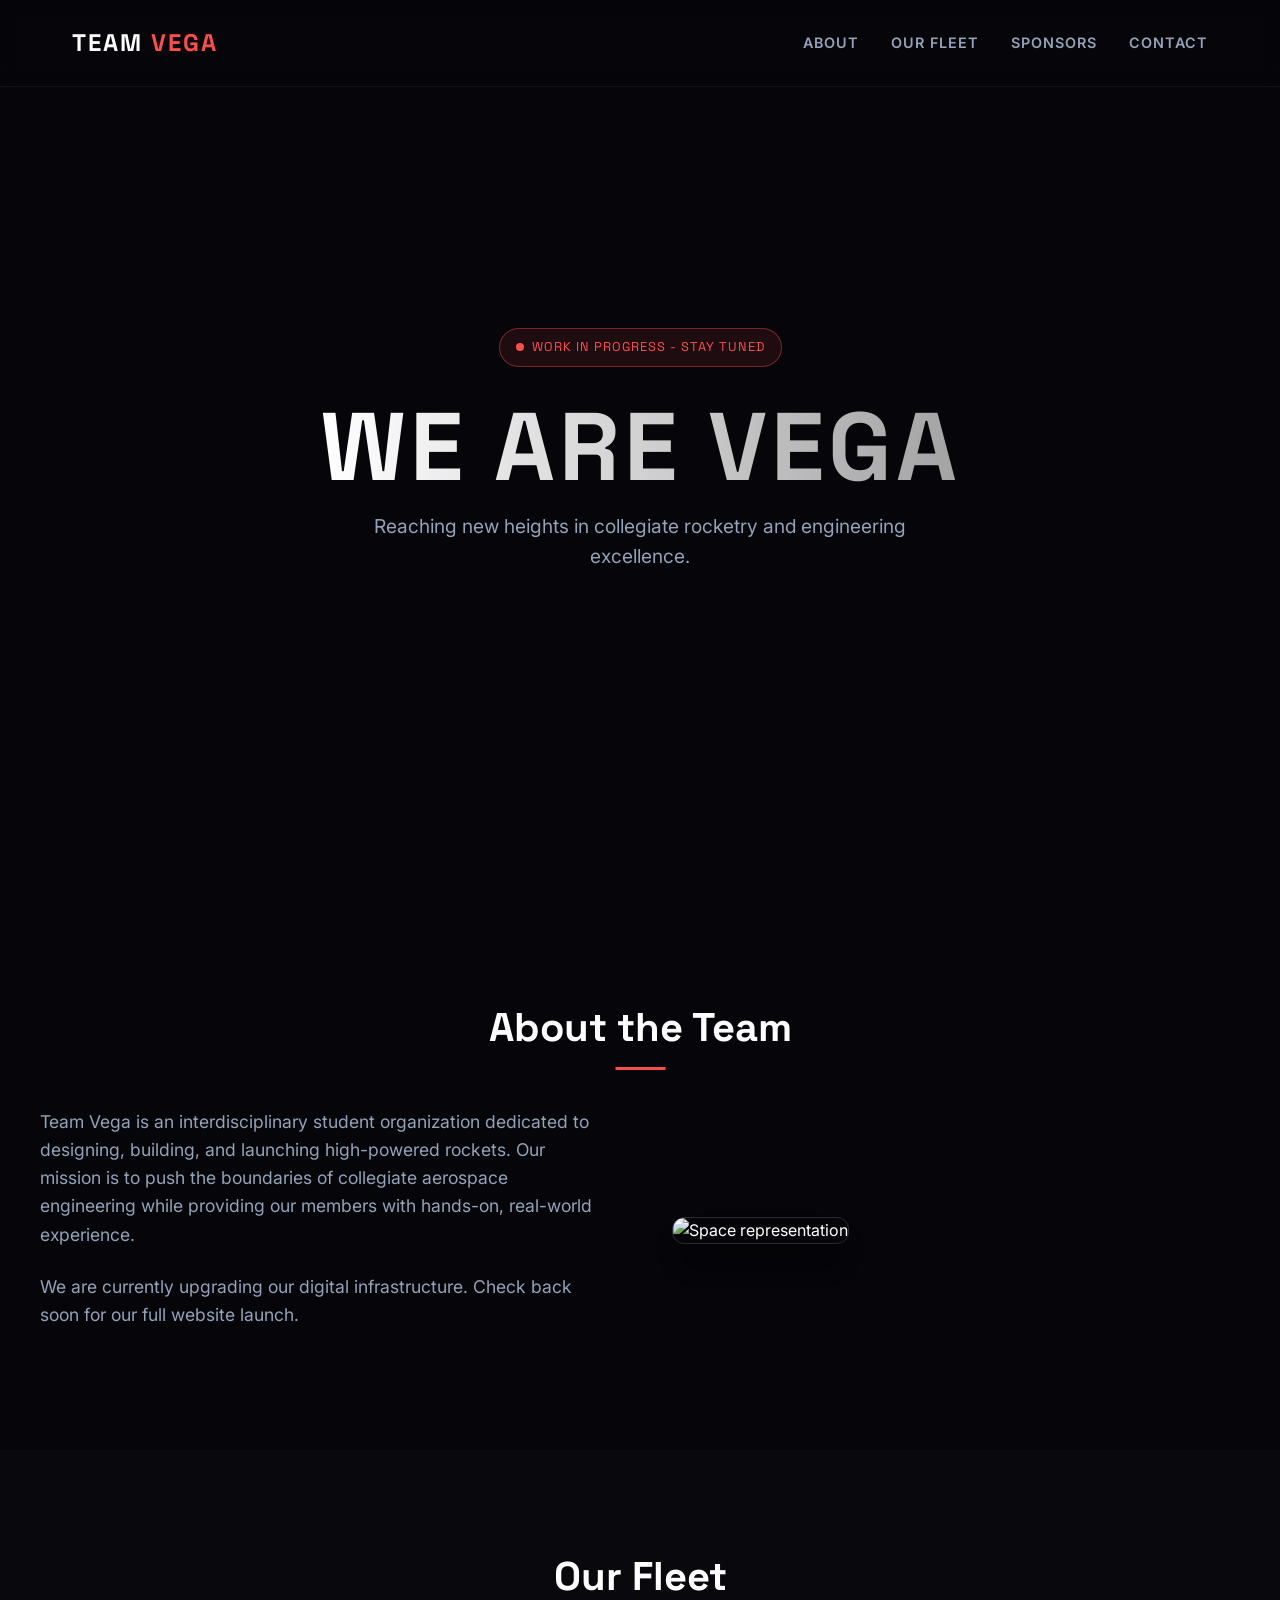
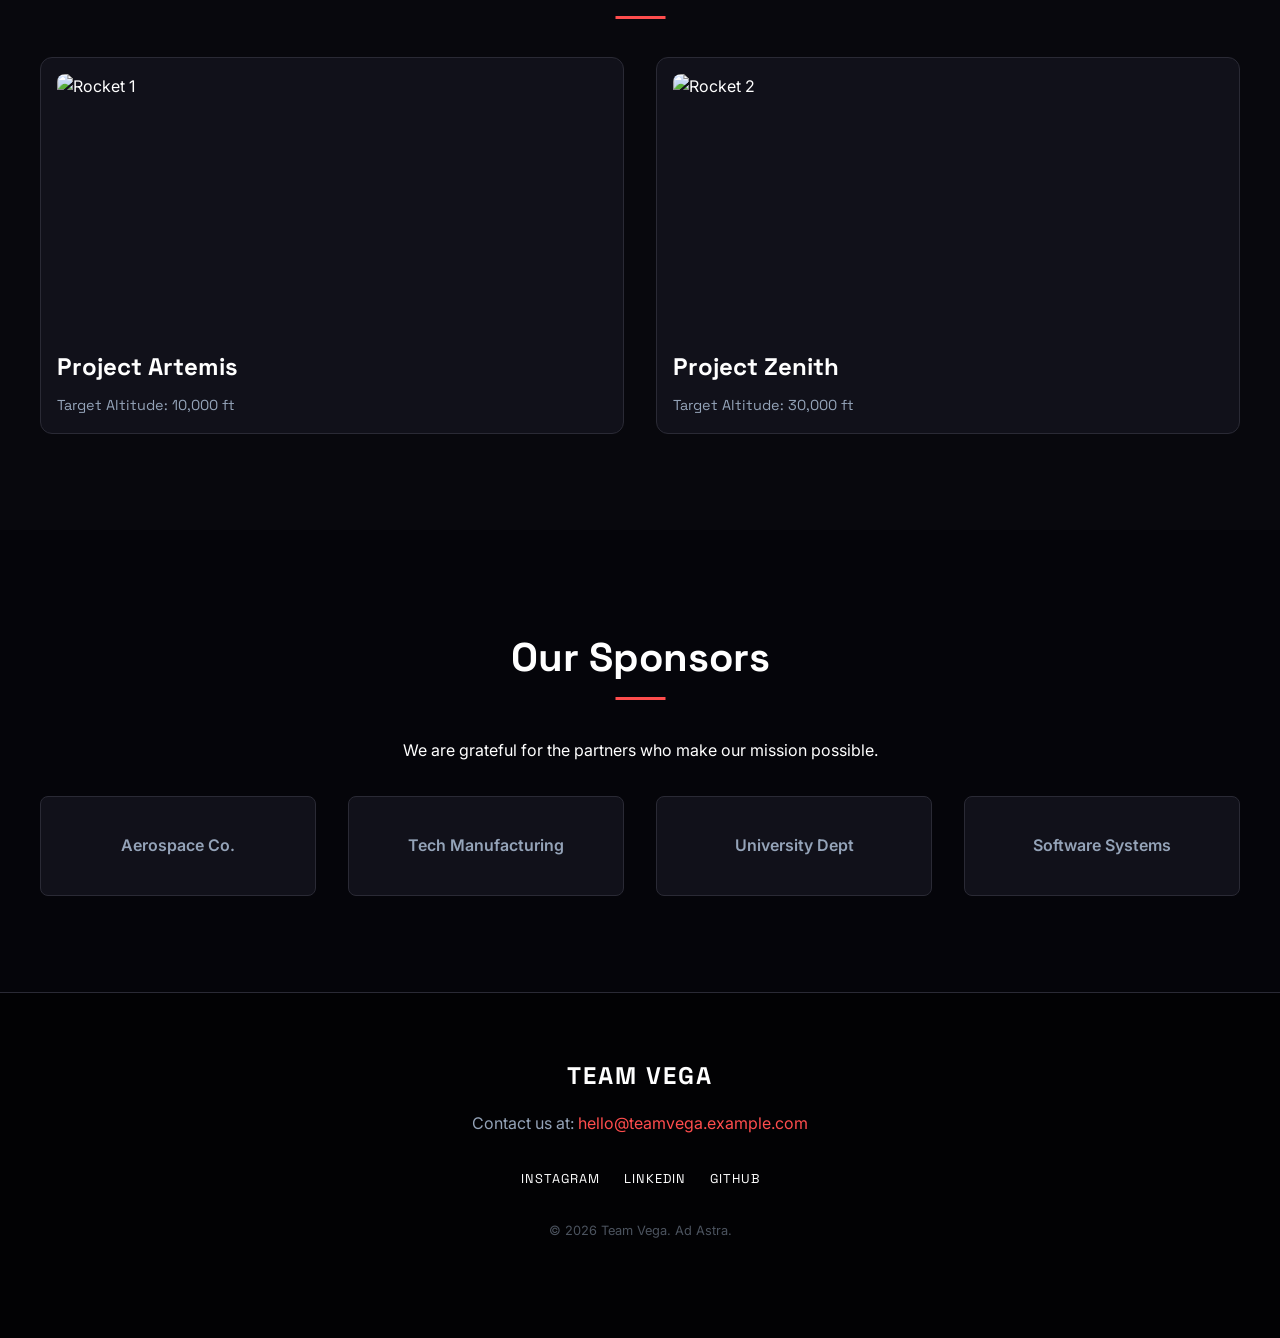
==== index.html @ 15c55840 "test" ====
<!DOCTYPE html>
<html lang="en">
<head>
    <meta charset="UTF-8">
    <meta name="viewport" content="width=device-width, initial-scale=1.0">
    <title>Team Vega | Student Rocketry</title>
    <link rel="stylesheet" href="style.css">
    <link rel="preconnect" href="https://fonts.googleapis.com">
    <link rel="preconnect" href="https://fonts.gstatic.com" crossorigin>
    <link href="https://fonts.googleapis.com/css2?family=Inter:wght@300;400;600;800&family=Space+Grotesk:wght@400;700&display=swap" rel="stylesheet">
</head>
<body>
    <!-- Navigation -->
    <nav class="navbar">
        <div class="nav-container">
            <div class="logo">TEAM <span>VEGA</span></div>
            <ul class="nav-links">
                <li><a href="#about">About</a></li>
                <li><a href="#fleet">Our Fleet</a></li>
                <li><a href="#sponsors">Sponsors</a></li>
                <li><a href="#contact">Contact</a></li>
            </ul>
        </div>
    </nav>

    <!-- Hero Section -->
    <header class="hero">
        <div class="hero-overlay"></div>
        <div class="hero-content">
            <div class="status-badge">
                <span class="status-dot"></span>
                <span>WORK IN PROGRESS - STAY TUNED</span>
            </div>
            <h1 class="hero-title">WE ARE VEGA</h1>
            <p class="hero-subtitle">Reaching new heights in collegiate rocketry and engineering excellence.</p>
        </div>
    </header>

    <!-- Main Content -->
    <main>
        <section id="about" class="section">
            <div class="section-container">
                <h2 class="section-title">About the Team</h2>
                <div class="about-grid">
                    <div class="about-text">
                        <p>Team Vega is an interdisciplinary student organization dedicated to designing, building, and launching high-powered rockets. Our mission is to push the boundaries of collegiate aerospace engineering while providing our members with hands-on, real-world experience.</p>
                        <p>We are currently upgrading our digital infrastructure. Check back soon for our full website launch.</p>
                    </div>
                    <div class="about-image">
                        <!-- Real Unsplash image of a rocket/space -->
                        <img src="https://images.unsplash.com/photo-1541185933-ef5d8ed016c2?auto=format&fit=crop&w=800&q=80" alt="Space representation">
                    </div>
                </div>
            </div>
        </section>

        <section id="fleet" class="section section-dark">
            <div class="section-container">
                <h2 class="section-title">Our Fleet</h2>
                <div class="fleet-grid">
                    <div class="fleet-card">
                        <div class="fleet-img-container">
                            <img src="https://images.unsplash.com/photo-1517976487492-5750f3195933?auto=format&fit=crop&w=600&q=80" alt="Rocket 1">
                        </div>
                        <h3>Project Artemis</h3>
                        <p>Target Altitude: 10,000 ft</p>
                    </div>
                    <div class="fleet-card">
                        <div class="fleet-img-container">
                            <img src="https://images.unsplash.com/photo-1628126235206-5260b9ea6441?auto=format&fit=crop&w=600&q=80" alt="Rocket 2">
                        </div>
                        <h3>Project Zenith</h3>
                        <p>Target Altitude: 30,000 ft</p>
                    </div>
                </div>
            </div>
        </section>

        <section id="sponsors" class="section">
            <div class="section-container">
                <h2 class="section-title">Our Sponsors</h2>
                <p class="text-center" style="margin-bottom: 2rem;">We are grateful for the partners who make our mission possible.</p>
                <div class="sponsors-grid">
                    <div class="sponsor-placeholder">Aerospace Co.</div>
                    <div class="sponsor-placeholder">Tech Manufacturing</div>
                    <div class="sponsor-placeholder">University Dept</div>
                    <div class="sponsor-placeholder">Software Systems</div>
                </div>
            </div>
        </section>
    </main>

    <footer id="contact">
        <div class="footer-content">
            <h2>TEAM VEGA</h2>
            <p>Contact us at: <a href="mailto:hello@teamvega.example.com">hello@teamvega.example.com</a></p>
            <div class="social-links">
                <a href="#">Instagram</a>
                <a href="#">LinkedIn</a>
                <a href="#">GitHub</a>
            </div>
            <p class="copyright">&copy; 2026 Team Vega. Ad Astra.</p>
        </div>
    </footer>

    <script src="script.js"></script>
</body>
</html>
---- style.css ----
/* ==========================================================================
   Design Variables
   ========================================================================== */
:root {
    --bg-color: #05050a;
    --text-primary: #ffffff;
    --text-secondary: #94a3b8;
    --accent: #ff4d4d; /* Rocket exhaust red */
    --accent-glow: rgba(255, 77, 77, 0.4);
    --surface: #11111a;
    --surface-border: #2a2a35;
    
    --font-heading: 'Space Grotesk', sans-serif;
    --font-body: 'Inter', sans-serif;
}

* {
    margin: 0;
    padding: 0;
    box-sizing: border-box;
}

html {
    scroll-behavior: smooth;
}

body {
    background-color: var(--bg-color);
    color: var(--text-primary);
    font-family: var(--font-body);
    line-height: 1.6;
    overflow-x: hidden;
}

/* ==========================================================================
   Typography
   ========================================================================== */
h1, h2, h3, h4 {
    font-family: var(--font-heading);
    font-weight: 700;
}

.text-center {
    text-align: center;
}

/* ==========================================================================
   Navigation
   ========================================================================== */
.navbar {
    position: fixed;
    top: 0;
    width: 100%;
    padding: 1.5rem 0;
    background: rgba(5, 5, 10, 0.8);
    backdrop-filter: blur(10px);
    border-bottom: 1px solid rgba(255,255,255,0.05);
    z-index: 100;
}

.nav-container {
    max-width: 1200px;
    margin: 0 auto;
    padding: 0 2rem;
    display: flex;
    justify-content: space-between;
    align-items: center;
}

.logo {
    font-family: var(--font-heading);
    font-size: 1.5rem;
    font-weight: 700;
    letter-spacing: 2px;
}

.logo span {
    color: var(--accent);
}

.nav-links {
    display: flex;
    list-style: none;
    gap: 2rem;
}

.nav-links a {
    color: var(--text-secondary);
    text-decoration: none;
    font-size: 0.9rem;
    font-weight: 600;
    text-transform: uppercase;
    letter-spacing: 1px;
    transition: color 0.3s ease;
}

.nav-links a:hover {
    color: var(--text-primary);
}

/* ==========================================================================
   Hero Section
   ========================================================================== */
.hero {
    position: relative;
    height: 100vh;
    display: flex;
    align-items: center;
    justify-content: center;
    text-align: center;
    background-image: url('https://images.unsplash.com/photo-1541185933-ef5d8ed016c2?auto=format&fit=crop&w=1920&q=80');
    background-size: cover;
    background-position: center;
    background-attachment: fixed;
}

.hero-overlay {
    position: absolute;
    top: 0;
    left: 0;
    width: 100%;
    height: 100%;
    background: linear-gradient(to bottom, rgba(5,5,10,0.6), rgba(5,5,10,1));
}

.hero-content {
    position: relative;
    z-index: 10;
    padding: 2rem;
}

.status-badge {
    display: inline-flex;
    align-items: center;
    gap: 0.5rem;
    background: rgba(255, 77, 77, 0.1);
    border: 1px solid var(--accent-glow);
    padding: 0.5rem 1rem;
    border-radius: 50px;
    font-family: var(--font-heading);
    font-size: 0.8rem;
    letter-spacing: 1px;
    color: var(--accent);
    margin-bottom: 2rem;
}

.status-dot {
    width: 8px;
    height: 8px;
    background-color: var(--accent);
    border-radius: 50%;
    animation: pulse 1.5s infinite;
}

@keyframes pulse {
    0% { box-shadow: 0 0 0 0 rgba(255, 77, 77, 0.7); }
    70% { box-shadow: 0 0 0 10px rgba(255, 77, 77, 0); }
    100% { box-shadow: 0 0 0 0 rgba(255, 77, 77, 0); }
}

.hero-title {
    font-size: clamp(3rem, 8vw, 6rem);
    line-height: 1;
    margin-bottom: 1rem;
    letter-spacing: 4px;
    background: linear-gradient(to right, #ffffff, #a3a3a3);
    -webkit-background-clip: text;
    -webkit-text-fill-color: transparent;
}

.hero-subtitle {
    font-size: clamp(1rem, 2vw, 1.2rem);
    color: var(--text-secondary);
    max-width: 600px;
    margin: 0 auto;
}

/* ==========================================================================
   Sections
   ========================================================================== */
.section {
    padding: 6rem 2rem;
}

.section-dark {
    background-color: #08080d;
}

.section-container {
    max-width: 1200px;
    margin: 0 auto;
}

.section-title {
    font-size: 2.5rem;
    text-align: center;
    margin-bottom: 3rem;
    position: relative;
    display: inline-block;
    left: 50%;
    transform: translateX(-50%);
}

.section-title::after {
    content: '';
    position: absolute;
    bottom: -10px;
    left: 50%;
    transform: translateX(-50%);
    width: 50px;
    height: 3px;
    background-color: var(--accent);
}

/* ==========================================================================
   About Grid
   ========================================================================== */
.about-grid {
    display: grid;
    grid-template-columns: 1fr 1fr;
    gap: 4rem;
    align-items: center;
}

.about-text p {
    margin-bottom: 1.5rem;
    font-size: 1.1rem;
    color: var(--text-secondary);
}

.about-image img {
    width: 100%;
    border-radius: 12px;
    border: 1px solid var(--surface-border);
    box-shadow: 0 20px 40px rgba(0,0,0,0.5);
    filter: grayscale(20%);
    transition: filter 0.3s ease;
}

.about-image img:hover {
    filter: grayscale(0%);
}

@media (max-width: 768px) {
    .about-grid {
        grid-template-columns: 1fr;
    }
}

/* ==========================================================================
   Fleet Grid
   ========================================================================== */
.fleet-grid {
    display: grid;
    grid-template-columns: repeat(auto-fit, minmax(300px, 1fr));
    gap: 2rem;
}

.fleet-card {
    background: var(--surface);
    border: 1px solid var(--surface-border);
    border-radius: 12px;
    padding: 1rem;
    transition: transform 0.3s ease, border-color 0.3s ease;
}

.fleet-card:hover {
    transform: translateY(-5px);
    border-color: var(--accent);
}

.fleet-img-container {
    width: 100%;
    height: 250px;
    border-radius: 8px;
    overflow: hidden;
    margin-bottom: 1.5rem;
}

.fleet-img-container img {
    width: 100%;
    height: 100%;
    object-fit: cover;
    transition: transform 0.5s ease;
}

.fleet-card:hover .fleet-img-container img {
    transform: scale(1.05);
}

.fleet-card h3 {
    font-size: 1.5rem;
    margin-bottom: 0.5rem;
}

.fleet-card p {
    color: var(--text-secondary);
    font-family: var(--font-heading);
    font-size: 0.9rem;
}

/* ==========================================================================
   Sponsors Grid
   ========================================================================== */
.sponsors-grid {
    display: grid;
    grid-template-columns: repeat(auto-fit, minmax(200px, 1fr));
    gap: 2rem;
}

.sponsor-placeholder {
    background: var(--surface);
    border: 1px solid var(--surface-border);
    border-radius: 8px;
    height: 100px;
    display: flex;
    align-items: center;
    justify-content: center;
    color: var(--text-secondary);
    font-weight: 600;
    transition: background 0.3s ease;
}

.sponsor-placeholder:hover {
    background: #1a1a24;
    color: var(--text-primary);
}

/* ==========================================================================
   Footer
   ========================================================================== */
footer {
    background: #020204;
    padding: 4rem 2rem;
    text-align: center;
    border-top: 1px solid var(--surface-border);
}

.footer-content h2 {
    margin-bottom: 1rem;
    letter-spacing: 2px;
}

.footer-content p {
    color: var(--text-secondary);
    margin-bottom: 2rem;
}

.footer-content a {
    color: var(--accent);
    text-decoration: none;
}

.social-links {
    display: flex;
    justify-content: center;
    gap: 1.5rem;
    margin-bottom: 2rem;
}

.social-links a {
    color: var(--text-primary);
    font-family: var(--font-heading);
    text-transform: uppercase;
    font-size: 0.8rem;
    letter-spacing: 1px;
    transition: color 0.3s ease;
}

.social-links a:hover {
    color: var(--accent);
}

.copyright {
    font-size: 0.8rem;
    opacity: 0.5;
}

@media (max-width: 768px) {
    .nav-links {
        display: none; /* simple mobile behavior for now */
    }
}
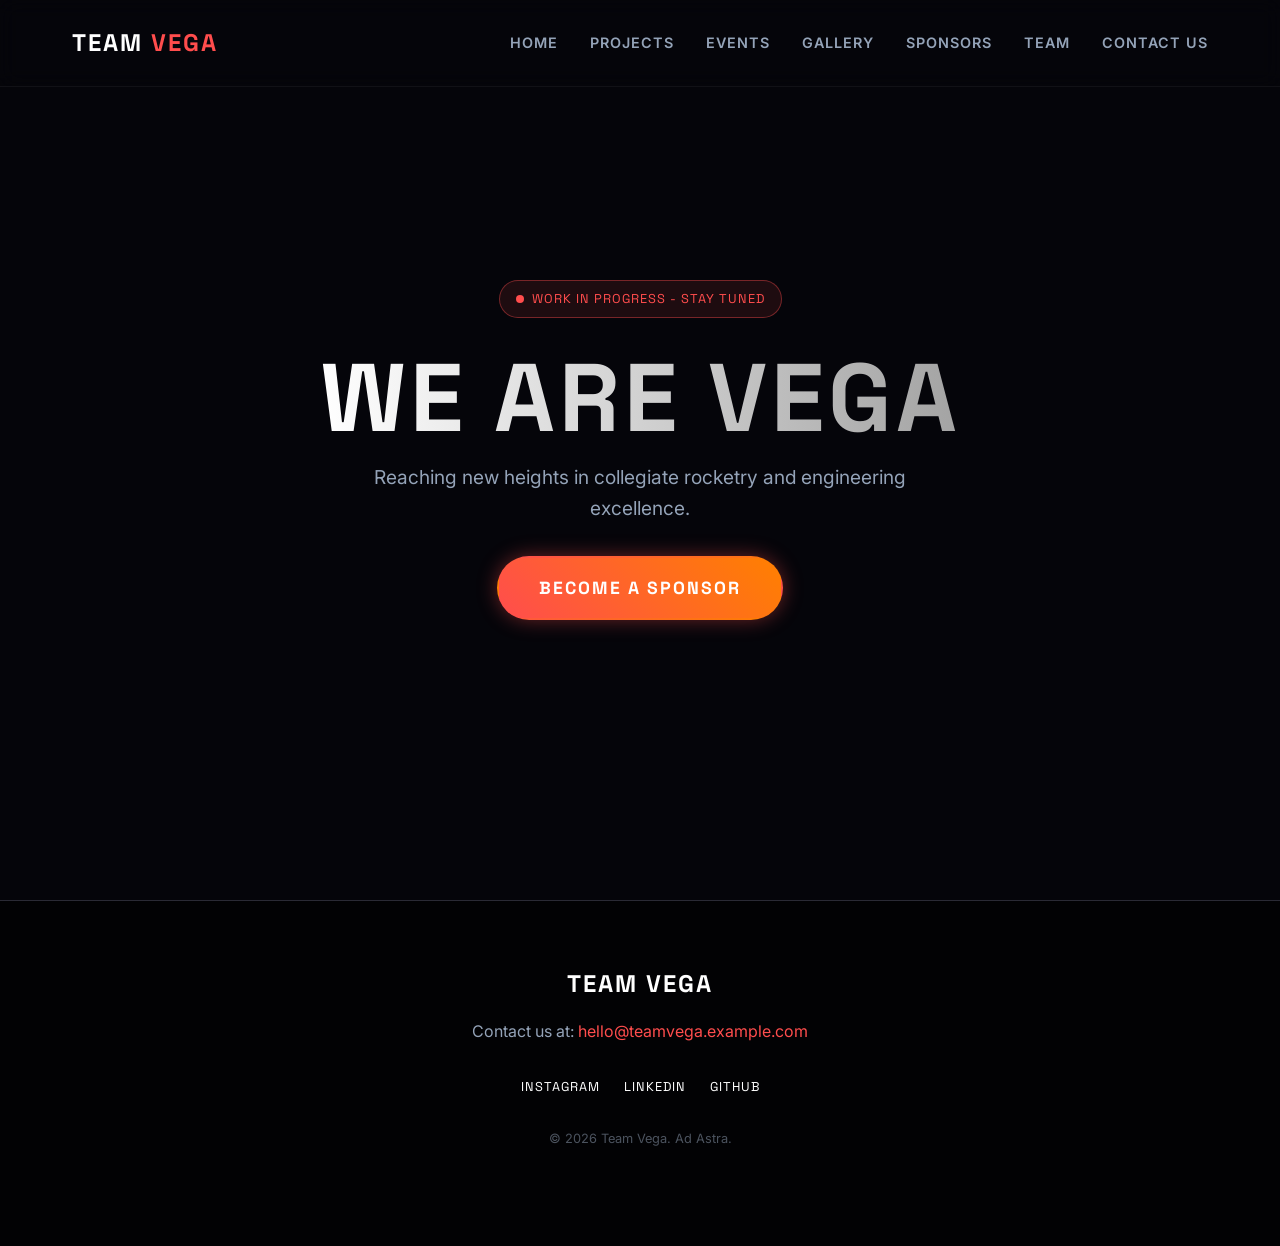
==== commit f5fae536: "Add multiple sub webpages, components.js for navigation, become a sponsor button, and clean up spons" ====
--- a/index.html
+++ b/index.html
@@ -10,20 +10,8 @@
     <link href="https://fonts.googleapis.com/css2?family=Inter:wght@300;400;600;800&family=Space+Grotesk:wght@400;700&display=swap" rel="stylesheet">
 </head>
 <body>
-    <!-- Navigation -->
-    <nav class="navbar">
-        <div class="nav-container">
-            <div class="logo">TEAM <span>VEGA</span></div>
-            <ul class="nav-links">
-                <li><a href="#about">About</a></li>
-                <li><a href="#fleet">Our Fleet</a></li>
-                <li><a href="#sponsors">Sponsors</a></li>
-                <li><a href="#contact">Contact</a></li>
-            </ul>
-        </div>
-    </nav>
+    <div id="navbar-placeholder"></div>
 
-    <!-- Hero Section -->
     <header class="hero">
         <div class="hero-overlay"></div>
         <div class="hero-content">
@@ -33,76 +21,12 @@
             </div>
             <h1 class="hero-title">WE ARE VEGA</h1>
             <p class="hero-subtitle">Reaching new heights in collegiate rocketry and engineering excellence.</p>
+            <a href="sponsorship.html" class="btn-sponsor">Become a Sponsor</a>
         </div>
     </header>
 
-    <!-- Main Content -->
-    <main>
-        <section id="about" class="section">
-            <div class="section-container">
-                <h2 class="section-title">About the Team</h2>
-                <div class="about-grid">
-                    <div class="about-text">
-                        <p>Team Vega is an interdisciplinary student organization dedicated to designing, building, and launching high-powered rockets. Our mission is to push the boundaries of collegiate aerospace engineering while providing our members with hands-on, real-world experience.</p>
-                        <p>We are currently upgrading our digital infrastructure. Check back soon for our full website launch.</p>
-                    </div>
-                    <div class="about-image">
-                        <!-- Real Unsplash image of a rocket/space -->
-                        <img src="https://images.unsplash.com/photo-1541185933-ef5d8ed016c2?auto=format&fit=crop&w=800&q=80" alt="Space representation">
-                    </div>
-                </div>
-            </div>
-        </section>
-
-        <section id="fleet" class="section section-dark">
-            <div class="section-container">
-                <h2 class="section-title">Our Fleet</h2>
-                <div class="fleet-grid">
-                    <div class="fleet-card">
-                        <div class="fleet-img-container">
-                            <img src="https://images.unsplash.com/photo-1517976487492-5750f3195933?auto=format&fit=crop&w=600&q=80" alt="Rocket 1">
-                        </div>
-                        <h3>Project Artemis</h3>
-                        <p>Target Altitude: 10,000 ft</p>
-                    </div>
-                    <div class="fleet-card">
-                        <div class="fleet-img-container">
-                            <img src="https://images.unsplash.com/photo-1628126235206-5260b9ea6441?auto=format&fit=crop&w=600&q=80" alt="Rocket 2">
-                        </div>
-                        <h3>Project Zenith</h3>
-                        <p>Target Altitude: 30,000 ft</p>
-                    </div>
-                </div>
-            </div>
-        </section>
-
-        <section id="sponsors" class="section">
-            <div class="section-container">
-                <h2 class="section-title">Our Sponsors</h2>
-                <p class="text-center" style="margin-bottom: 2rem;">We are grateful for the partners who make our mission possible.</p>
-                <div class="sponsors-grid">
-                    <div class="sponsor-placeholder">Aerospace Co.</div>
-                    <div class="sponsor-placeholder">Tech Manufacturing</div>
-                    <div class="sponsor-placeholder">University Dept</div>
-                    <div class="sponsor-placeholder">Software Systems</div>
-                </div>
-            </div>
-        </section>
-    </main>
-
-    <footer id="contact">
-        <div class="footer-content">
-            <h2>TEAM VEGA</h2>
-            <p>Contact us at: <a href="mailto:hello@teamvega.example.com">hello@teamvega.example.com</a></p>
-            <div class="social-links">
-                <a href="#">Instagram</a>
-                <a href="#">LinkedIn</a>
-                <a href="#">GitHub</a>
-            </div>
-            <p class="copyright">&copy; 2026 Team Vega. Ad Astra.</p>
-        </div>
-    </footer>
-
+    <div id="footer-placeholder"></div>
+    <script src="components.js"></script>
     <script src="script.js"></script>
 </body>
 </html>
--- a/style.css
+++ b/style.css
@@ -376,8 +376,77 @@
     opacity: 0.5;
 }
 
+
+/* ==========================================================================
+   Special Sponsor Button & Page Headers
+   ========================================================================== */
+.btn-sponsor {
+    display: inline-block;
+    margin-top: 2rem;
+    padding: 1rem 2.5rem;
+    font-family: var(--font-heading);
+    font-size: 1.1rem;
+    font-weight: 700;
+    color: #ffffff;
+    text-transform: uppercase;
+    text-decoration: none;
+    letter-spacing: 2px;
+    background: linear-gradient(45deg, #ff4d4d, #ff8000);
+    border-radius: 50px;
+    box-shadow: 0 0 20px rgba(255, 77, 77, 0.4);
+    transition: transform 0.3s ease, box-shadow 0.3s ease;
+    border: 2px solid transparent;
+}
+
+.btn-sponsor:hover {
+    transform: translateY(-3px);
+    box-shadow: 0 0 30px rgba(255, 77, 77, 0.7);
+    background: linear-gradient(45deg, #ff8000, #ff4d4d);
+}
+
+.page-header {
+    padding: 10rem 2rem 4rem 2rem;
+    text-align: center;
+    background: #08080d;
+    border-bottom: 1px solid var(--surface-border);
+}
+
+.page-title {
+    font-size: 3.5rem;
+    margin-bottom: 1rem;
+}
+
+.page-subtitle {
+    color: var(--text-secondary);
+    font-size: 1.2rem;
+    max-width: 600px;
+    margin: 0 auto;
+}
+
+.sponsor-tier {
+    margin-bottom: 2rem;
+    padding: 2rem;
+    background: var(--surface);
+    border: 1px solid var(--surface-border);
+    border-radius: 12px;
+    transition: transform 0.3s ease, border-color 0.3s ease;
+    text-align: left;
+}
+
+.sponsor-tier:hover {
+    transform: translateY(-5px);
+    border-color: var(--accent);
+}
+
+.sponsor-tier h3 {
+    color: var(--accent);
+    margin-bottom: 1rem;
+    font-size: 1.5rem;
+}
+
 @media (max-width: 768px) {
     .nav-links {
         display: none; /* simple mobile behavior for now */
     }
 }
+
